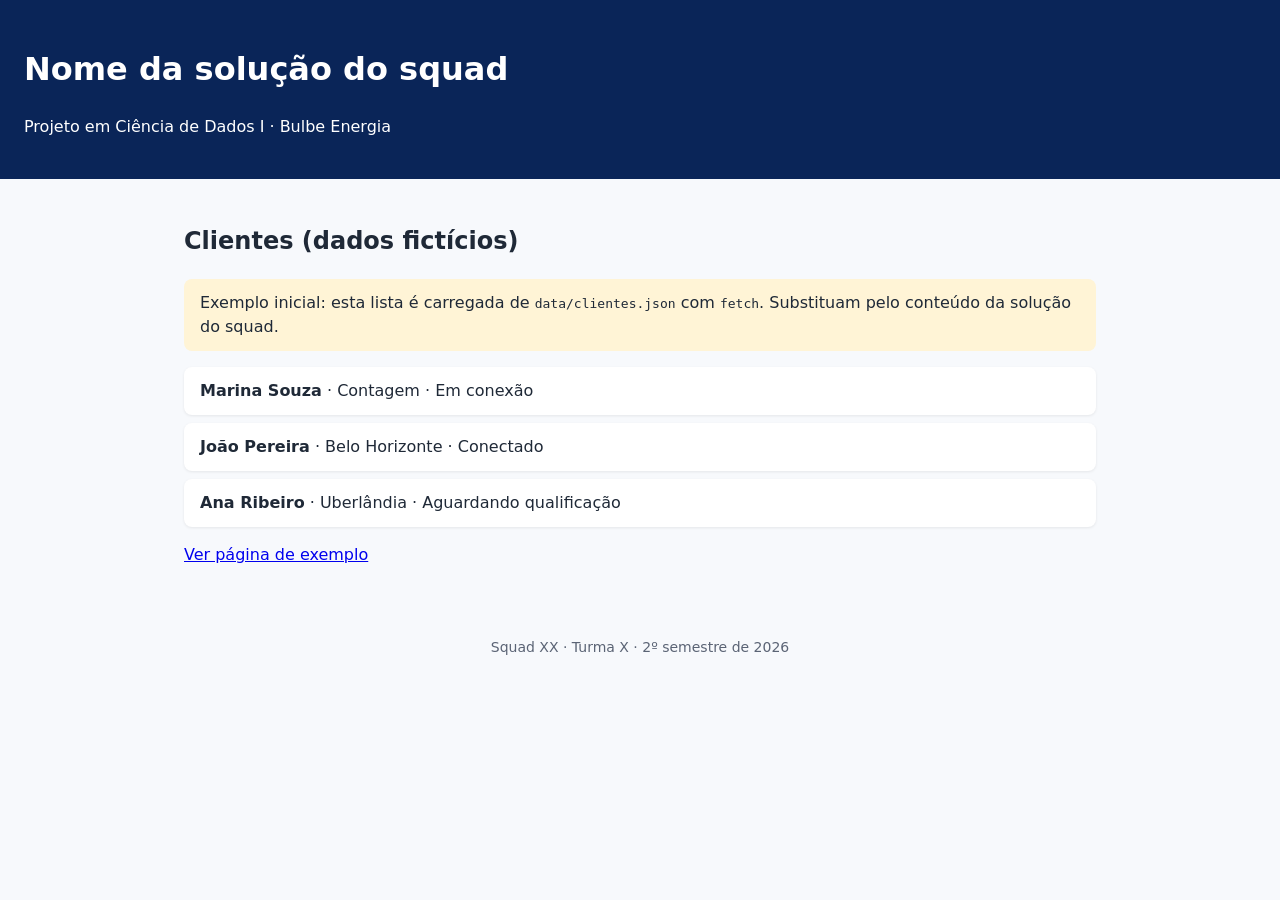
==== index.html @ f0d25772 "chore: estrutura inicial do projeto" ====
<!DOCTYPE html>
<html lang="pt-BR">
<head>
  <meta charset="UTF-8">
  <meta name="viewport" content="width=device-width, initial-scale=1.0">
  <title>Bulbe | Nome da solução do squad</title>
  <link rel="stylesheet" href="assets/css/style.css">
</head>
<body>
  <header class="topo">
    <h1>Nome da solução do squad</h1>
    <p>Projeto em Ciência de Dados I · Bulbe Energia</p>
  </header>

  <main>
    <section>
      <h2>Clientes (dados fictícios)</h2>
      <p class="aviso">Exemplo inicial: esta lista é carregada de <code>data/clientes.json</code> com <code>fetch</code>.
        Substituam pelo conteúdo da solução do squad.</p>
      <ul id="lista-clientes" class="lista"></ul>
      <p><a href="pages/exemplo.html">Ver página de exemplo</a></p>
    </section>
  </main>

  <footer class="rodape">
    <p>Squad XX · Turma X · 2º semestre de 2026</p>
  </footer>

  <script type="module" src="assets/js/main.js"></script>
</body>
</html>
---- assets/css/style.css ----
/* Variáveis de cor e tipografia: ajustem para a identidade da solução */
:root {
  --cor-primaria: #0a2558;
  --cor-destaque: #f2ae00;
  --cor-fundo: #f7f9fc;
  --cor-texto: #1f2937;
  --fonte: system-ui, -apple-system, "Segoe UI", Roboto, sans-serif;
}

* { box-sizing: border-box; }

body {
  margin: 0;
  font-family: var(--fonte);
  color: var(--cor-texto);
  background: var(--cor-fundo);
  line-height: 1.5;
}

.topo {
  background: var(--cor-primaria);
  color: #fff;
  padding: 1.5rem;
}
.topo a { color: var(--cor-destaque); }

main {
  max-width: 960px;
  margin: 0 auto;
  padding: 1.5rem;
}

.aviso {
  background: #fff4d6;
  padding: 0.75rem 1rem;
  border-radius: 8px;
}

.lista { list-style: none; padding: 0; }
.lista li {
  background: #fff;
  margin-bottom: 0.5rem;
  padding: 0.75rem 1rem;
  border-radius: 8px;
  box-shadow: 0 1px 3px rgba(0, 0, 0, 0.08);
}

.rodape {
  text-align: center;
  padding: 1rem;
  color: #5b6475;
  font-size: 0.875rem;
}
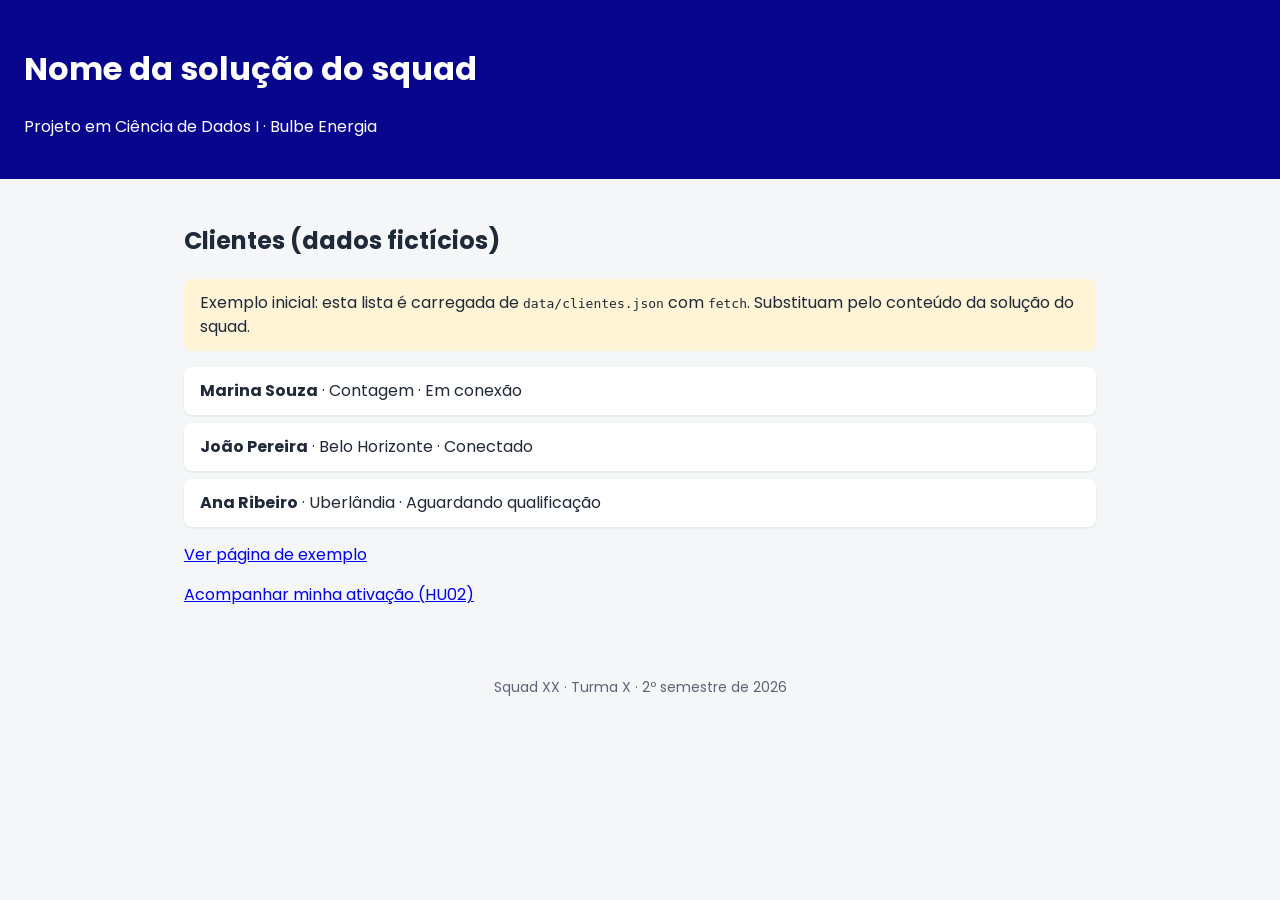
==== commit 23752b76: "Adiciona o link para o HU02" ====
--- a/index.html
+++ b/index.html
@@ -19,6 +19,12 @@
         Substituam pelo conteúdo da solução do squad.</p>
       <ul id="lista-clientes" class="lista"></ul>
       <p><a href="pages/exemplo.html">Ver página de exemplo</a></p>
+
+      <p>
+        <a href="pages/ativacao.html">
+          Acompanhar minha ativação (HU02)
+        </a>
+      </p>
     </section>
   </main>
 
--- a/assets/css/style.css
+++ b/assets/css/style.css
@@ -1,10 +1,32 @@
+@import url("https://fonts.googleapis.com/css2?family=Poppins:wght@400;500;600;700&display=swap");
+
 /* Variáveis de cor e tipografia: ajustem para a identidade da solução */
 :root {
-  --cor-primaria: #0a2558;
-  --cor-destaque: #f2ae00;
-  --cor-fundo: #f7f9fc;
+  --cor-primaria: #08068d;
+  --cor-destaque: #f39c12;
+  --cor-fundo: #f4f6f8;
   --cor-texto: #1f2937;
-  --fonte: system-ui, -apple-system, "Segoe UI", Roboto, sans-serif;
+  --fonte: "Poppins", system-ui, -apple-system, "Segoe UI", Roboto, sans-serif;
+
+  /* Tokens do protótipo (Figma, wireframes da Sprint Review I) */
+  --cor-primaria-hover: #1a18a8;
+  --cor-texto-suave: #5b6577;
+  --cor-texto-apagado: #94a3b8;
+  --cor-borda: #e1e6ea;
+  --cor-cinza-barra: #a4b3c1;
+  --cor-cinza-claro: #e9edf1;
+  --cor-lilas: #eeeefb;
+  --cor-lilas-borda: #d9d8fa;
+  --cor-lilas-fundo: #f8f8ff;
+  --cor-sucesso: #1e9e5a;
+  --cor-sucesso-fundo: #f0fcf5;
+  --cor-sucesso-borda: #a9e8c6;
+  --cor-alerta-fundo: #fff4e6;
+  --cor-alerta-texto: #7a4a00;
+  --cor-erro: #c62828;
+  --raio: 12px;
+  --largura-app: 420px;
+  --altura-nav: 72px;
 }
 
 * { box-sizing: border-box; }
@@ -51,3 +73,382 @@
   color: #5b6475;
   font-size: 0.875rem;
 }
+
+/* ==========================================================
+   Componentes do app (usados por todas as telas das HUs)
+   ========================================================== */
+
+[hidden] { display: none !important; }
+
+.app {
+  background: #fff;
+  padding-bottom: var(--altura-nav);
+}
+
+/* Cada tela ocupa a altura toda até a navegação; o conteúdo estica e
+   empurra as .acoes-fixas para o fim, como nos wireframes */
+.tela {
+  display: flex;
+  flex-direction: column;
+  max-width: var(--largura-app);
+  min-height: calc(100vh - var(--altura-nav));
+  margin: 0 auto;
+}
+
+/* Ícones em SVG de linha */
+.icone {
+  width: 20px;
+  height: 20px;
+  flex-shrink: 0;
+  fill: none;
+  stroke: currentColor;
+  stroke-width: 2;
+  stroke-linecap: round;
+  stroke-linejoin: round;
+}
+
+/* Logo em texto (não há imagem oficial no repositório) */
+.logo {
+  display: inline-flex;
+  align-items: center;
+  gap: 0.2rem;
+  font-size: 1.75rem;
+  font-weight: 600;
+  letter-spacing: -0.04em;
+  line-height: 1;
+  color: var(--cor-primaria);
+  text-decoration: none;
+}
+.logo-pequeno { font-size: 1.25rem; }
+.logo-tracos {
+  width: 0.4em;
+  height: 0.45em;
+  background: linear-gradient(
+    to bottom,
+    #2ecc71 0 22%, transparent 22% 39%,
+    #2f6fed 39% 61%, transparent 61% 78%,
+    #f39c12 78% 100%
+  );
+  transform: skewY(-20deg);
+}
+
+/* Topo escuro das telas iniciais (menu, logo, notificação, avatar) */
+.app-topo-escuro {
+  display: flex;
+  align-items: center;
+  justify-content: space-between;
+  padding: 1rem 1.25rem 2.25rem;
+  background: var(--cor-primaria);
+  color: #fff;
+}
+.app-topo-escuro .logo { color: #fff; }
+
+.app-topo-acoes {
+  display: flex;
+  align-items: center;
+  gap: 1rem;
+}
+
+.botao-icone {
+  display: grid;
+  place-items: center;
+  width: 36px;
+  height: 36px;
+  padding: 0;
+  border: 0;
+  border-radius: 50%;
+  background: none;
+  color: inherit;
+  cursor: pointer;
+}
+.botao-icone .icone { width: 22px; height: 22px; }
+
+.avatar {
+  display: grid;
+  place-items: center;
+  width: 32px;
+  height: 32px;
+  border-radius: 50%;
+  background: #fff;
+  color: var(--cor-primaria);
+  font-size: 0.75rem;
+  font-weight: 700;
+}
+
+/* Topo claro das telas internas (voltar, título, logo) */
+.app-topo {
+  display: flex;
+  align-items: center;
+  gap: 0.5rem;
+  min-height: 56px;
+  padding: 0.5rem 1.25rem;
+  border-bottom: 1px solid var(--cor-borda);
+  background: #fff;
+}
+.app-topo-titulo {
+  flex: 1;
+  margin: 0;
+  font-size: 1rem;
+  font-weight: 600;
+  color: var(--cor-primaria);
+}
+.app-topo .botao-icone {
+  margin-left: -0.5rem;
+  color: var(--cor-primaria);
+}
+
+/* Conteúdo */
+.app-conteudo {
+  display: flex;
+  flex: 1;
+  flex-direction: column;
+  max-width: none;
+  margin: 0; /* anula o "main { margin: 0 auto }" acima, que encolheria o conteúdo */
+  padding: 1.5rem 1.25rem;
+  background: #fff;
+}
+
+/* Conteúdo cinza que "sobe" sobre o topo escuro */
+.app-conteudo-painel {
+  position: relative;
+  margin-top: -1.25rem;
+  border-radius: 20px 20px 0 0;
+  background: var(--cor-fundo);
+}
+
+.titulo {
+  margin: 0 0 0.25rem;
+  font-size: 1.375rem;
+  font-weight: 600;
+  line-height: 1.3;
+  color: var(--cor-primaria);
+}
+
+.subtitulo {
+  margin: 0 0 1.25rem;
+  font-size: 0.875rem;
+  color: var(--cor-texto-suave);
+}
+
+.secao-titulo {
+  margin: 0 0 0.75rem;
+  font-size: 1rem;
+  font-weight: 600;
+  color: var(--cor-primaria);
+}
+
+/* Cards */
+.card {
+  margin-bottom: 0.75rem;
+  padding: 0.875rem 1rem;
+  border: 1px solid var(--cor-borda);
+  border-radius: var(--raio);
+  background: #fff;
+}
+
+.card-com-icone {
+  display: flex;
+  align-items: flex-start;
+  gap: 0.875rem;
+}
+
+.icone-circulo {
+  display: grid;
+  place-items: center;
+  width: 36px;
+  height: 36px;
+  flex-shrink: 0;
+  border-radius: 50%;
+  background: var(--cor-lilas);
+  color: var(--cor-primaria);
+}
+.icone-circulo .icone { width: 18px; height: 18px; }
+.icone-circulo-verde {
+  background: var(--cor-sucesso-fundo);
+  color: var(--cor-sucesso);
+}
+
+.card-titulo {
+  margin: 0;
+  font-size: 0.875rem;
+  font-weight: 600;
+  color: var(--cor-primaria);
+}
+.card-texto {
+  margin: 0;
+  font-size: 0.8125rem;
+  color: var(--cor-texto-suave);
+}
+
+/* Caixa de alerta (laranja) */
+.alerta {
+  display: flex;
+  align-items: flex-start;
+  gap: 0.625rem;
+  margin: 0.75rem 0;
+  padding: 0.75rem 1rem;
+  border-radius: var(--raio);
+  background: var(--cor-alerta-fundo);
+  color: var(--cor-alerta-texto);
+  font-size: 0.8125rem;
+}
+.alerta .icone { width: 18px; height: 18px; margin-top: 1px; }
+.alerta p { margin: 0; }
+
+/* Caixa de sucesso (verde) */
+.caixa-sucesso {
+  margin: 0.75rem 0;
+  padding: 1rem;
+  border: 1px solid var(--cor-sucesso-borda);
+  border-radius: var(--raio);
+  background: var(--cor-sucesso-fundo);
+  color: var(--cor-sucesso);
+}
+
+.nota {
+  margin: 0.5rem 0 0;
+  font-size: 0.75rem;
+  text-align: center;
+  color: var(--cor-texto-apagado);
+}
+
+/* Bloco "Ainda com dúvida?" + botão de atendimento */
+.ajuda {
+  display: flex;
+  align-items: center;
+  justify-content: space-between;
+  gap: 1rem;
+  margin: 1rem 0;
+  padding: 0.75rem 0.75rem 0.75rem 1rem;
+  border: 1px solid var(--cor-borda);
+  border-radius: var(--raio);
+  font-size: 0.875rem;
+  color: var(--cor-texto-apagado);
+}
+.ajuda p { margin: 0; }
+
+.botao-atendimento {
+  display: inline-flex;
+  align-items: center;
+  gap: 0.375rem;
+  padding: 0.5rem 0.875rem;
+  border: 1px solid var(--cor-borda);
+  border-radius: 10px;
+  background: #fff;
+  color: var(--cor-texto-suave);
+  font: inherit;
+  font-weight: 500;
+  text-decoration: none;
+}
+.botao-atendimento .icone { color: #25d366; }
+.botao-atendimento:hover { background: var(--cor-fundo); }
+
+/* Botões */
+.botao {
+  display: flex;
+  align-items: center;
+  justify-content: center;
+  gap: 0.5rem;
+  width: 100%;
+  padding: 0.875rem 1rem;
+  border: 1px solid transparent;
+  border-radius: var(--raio);
+  font: inherit;
+  font-weight: 500;
+  text-decoration: none;
+  cursor: pointer;
+}
+.botao + .botao { margin-top: 0.625rem; }
+.botao .icone { width: 18px; height: 18px; }
+
+.botao-primario {
+  background: var(--cor-primaria);
+  color: #fff;
+}
+.botao-primario:hover { background: var(--cor-primaria-hover); }
+
+.botao-secundario {
+  background: #fff;
+  border-color: var(--cor-borda);
+  color: var(--cor-primaria);
+}
+.botao-secundario:hover { background: var(--cor-fundo); }
+
+.botao:focus-visible,
+.botao-icone:focus-visible,
+.botao-atendimento:focus-visible,
+.nav-item:focus-visible {
+  outline: 3px solid var(--cor-destaque);
+  outline-offset: 2px;
+}
+
+/* Ações presas no rodapé da tela, logo acima da navegação */
+.acoes-fixas {
+  position: sticky;
+  bottom: var(--altura-nav);
+  margin: auto -1.25rem -1.5rem;
+  padding: 1rem 1.25rem;
+  background: inherit;
+}
+
+.erro {
+  margin: 0.375rem 0 0;
+  font-size: 0.8125rem;
+  font-weight: 500;
+  color: var(--cor-erro);
+}
+
+/* Navegação inferior fixa */
+.nav-inferior {
+  position: fixed;
+  left: 0;
+  right: 0;
+  bottom: 0;
+  display: flex;
+  justify-content: center;
+  height: var(--altura-nav);
+  border-top: 1px solid var(--cor-borda);
+  background: #fff;
+}
+
+.nav-item {
+  position: relative;
+  display: flex;
+  flex-direction: column;
+  align-items: center;
+  justify-content: center;
+  gap: 0.125rem;
+  flex: 0 1 calc(var(--largura-app) / 4);
+  font-size: 0.75rem;
+  color: var(--cor-texto-apagado);
+  text-decoration: none;
+}
+.nav-item .icone { width: 22px; height: 22px; }
+.nav-item.ativo {
+  color: var(--cor-primaria);
+  font-weight: 600;
+}
+.nav-item.ativo::before {
+  content: "";
+  position: absolute;
+  top: -1px;
+  left: 50%;
+  width: 56px;
+  height: 3px;
+  border-radius: 0 0 3px 3px;
+  background: var(--cor-primaria);
+  transform: translateX(-50%);
+}
+
+/* Texto só para leitores de tela */
+.sr-only {
+  position: absolute;
+  width: 1px;
+  height: 1px;
+  padding: 0;
+  margin: -1px;
+  overflow: hidden;
+  clip: rect(0, 0, 0, 0);
+  white-space: nowrap;
+  border: 0;
+}
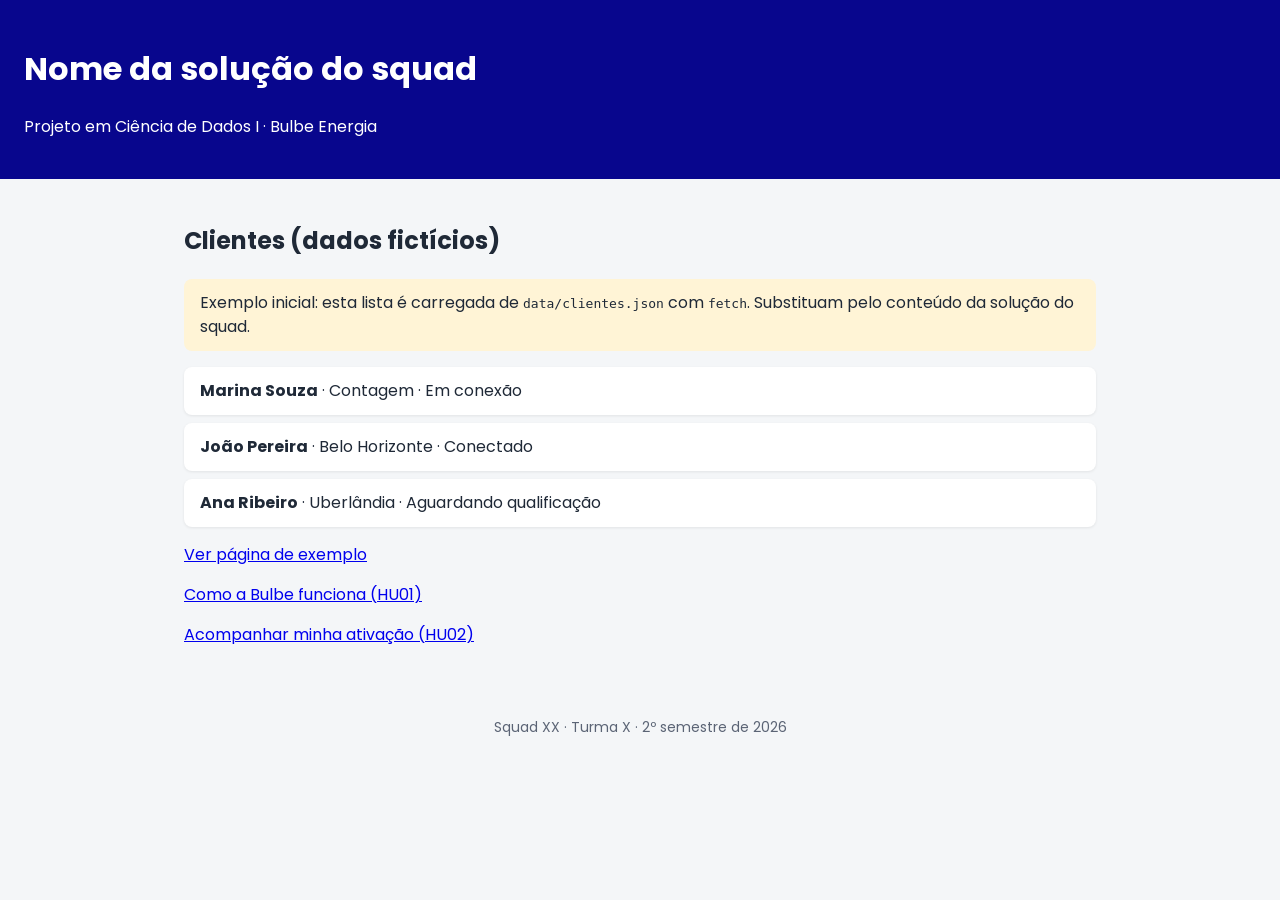
==== commit 0f7a657a: "feat: adiciona navegação e confirmação das telas da HU01 Co-Authored-By: Claude Opus 5.5 <noreply@an" ====
--- a/index.html
+++ b/index.html
@@ -21,6 +21,12 @@
       <p><a href="pages/exemplo.html">Ver página de exemplo</a></p>
 
       <p>
+        <a href="pages/como-funciona.html">
+          Como a Bulbe funciona (HU01)
+        </a>
+      </p>
+
+      <p>
         <a href="pages/ativacao.html">
           Acompanhar minha ativação (HU02)
         </a>
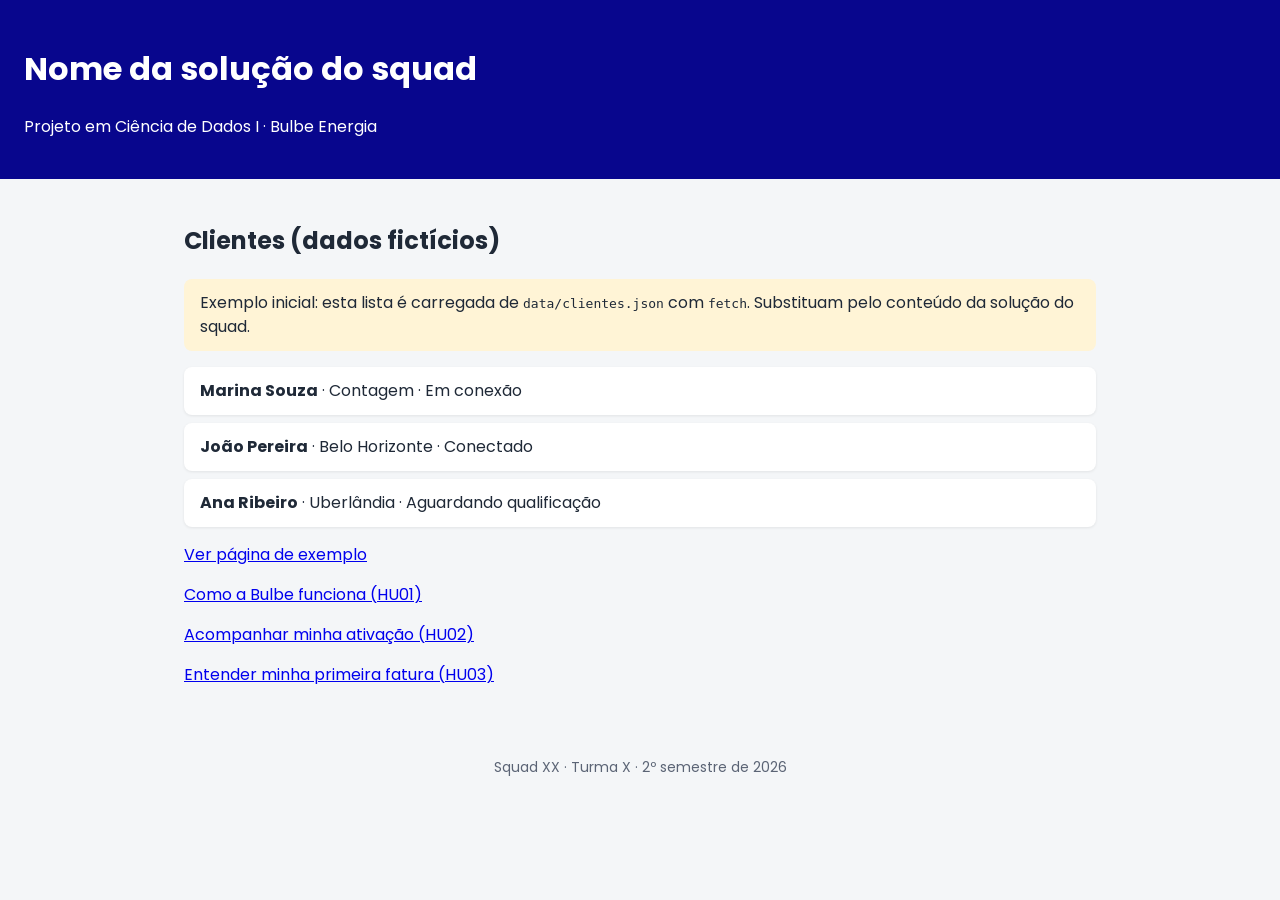
==== commit 8bcb25c9: "feat: adiciona link da HU03 na página inicial" ====
--- a/index.html
+++ b/index.html
@@ -31,6 +31,12 @@
           Acompanhar minha ativação (HU02)
         </a>
       </p>
+
+      <p>
+        <a href="pages/primeira-fatura.html">
+          Entender minha primeira fatura (HU03)
+        </a>
+      </p>
     </section>
   </main>
 
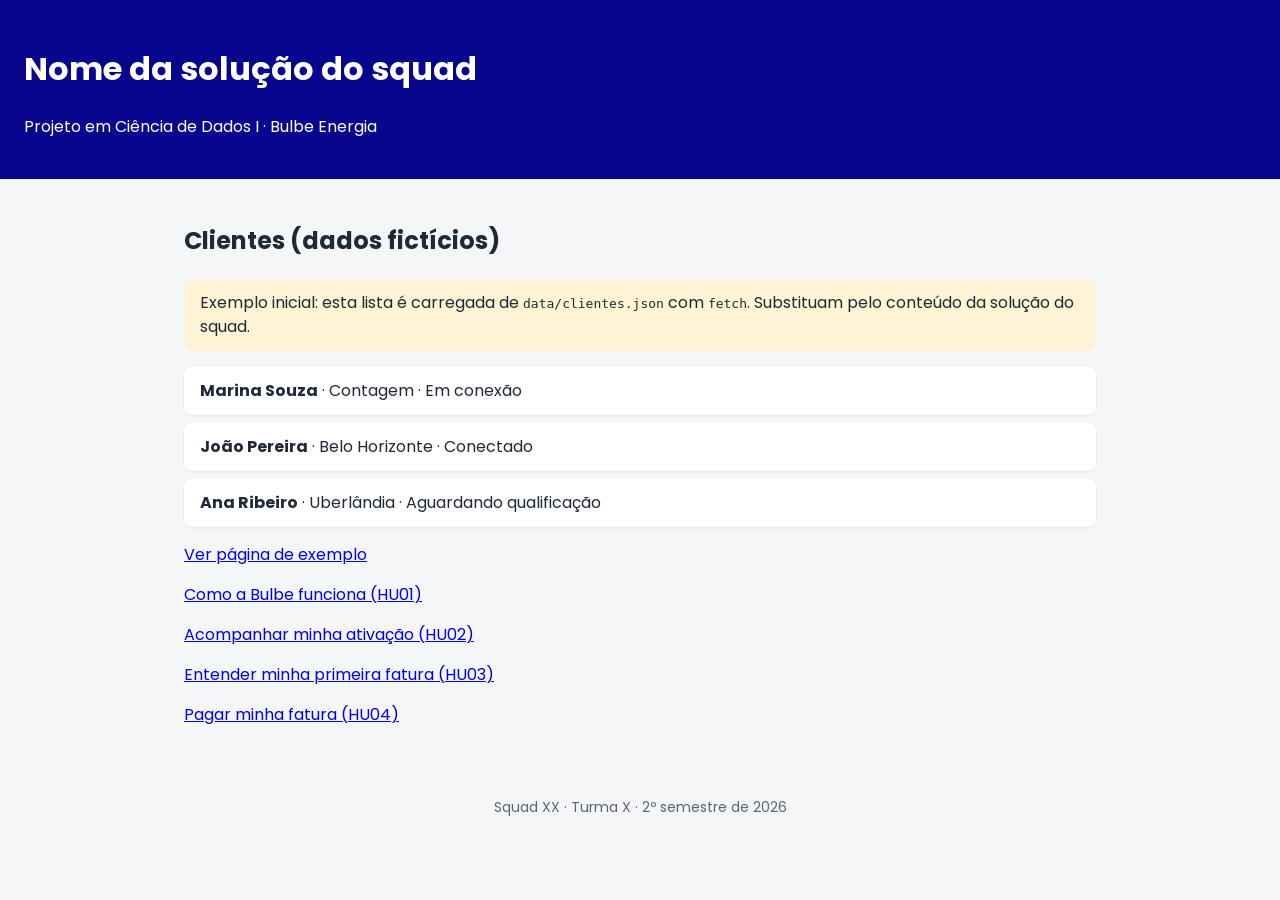
==== commit feedca9e: "feat: implementa HU04 - pagamento da fatura" ====
--- a/index.html
+++ b/index.html
@@ -37,6 +37,13 @@
           Entender minha primeira fatura (HU03)
         </a>
       </p>
+
+      <p>
+        <a href="pages/pagamento.html">
+          Pagar minha fatura (HU04)
+        </a>
+      </p>
+
     </section>
   </main>
 
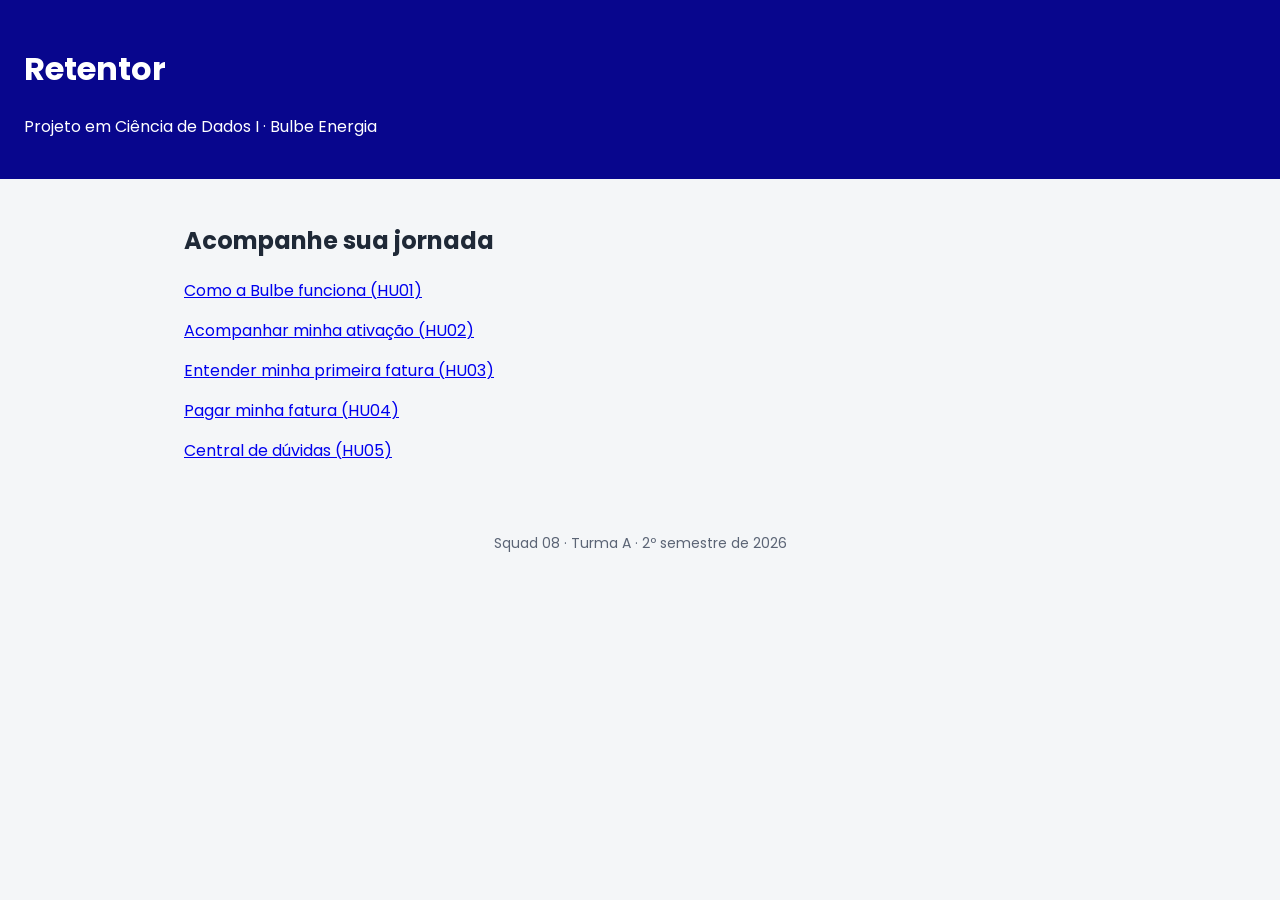
==== commit c81e069a: "Arruma o index" ====
--- a/index.html
+++ b/index.html
@@ -3,22 +3,18 @@
 <head>
   <meta charset="UTF-8">
   <meta name="viewport" content="width=device-width, initial-scale=1.0">
-  <title>Bulbe | Nome da solução do squad</title>
+  <title>Bulbe | Retentor</title>
   <link rel="stylesheet" href="assets/css/style.css">
 </head>
 <body>
   <header class="topo">
-    <h1>Nome da solução do squad</h1>
+    <h1>Retentor</h1>
     <p>Projeto em Ciência de Dados I · Bulbe Energia</p>
   </header>
 
   <main>
     <section>
-      <h2>Clientes (dados fictícios)</h2>
-      <p class="aviso">Exemplo inicial: esta lista é carregada de <code>data/clientes.json</code> com <code>fetch</code>.
-        Substituam pelo conteúdo da solução do squad.</p>
-      <ul id="lista-clientes" class="lista"></ul>
-      <p><a href="pages/exemplo.html">Ver página de exemplo</a></p>
+      <h2>Acompanhe sua jornada</h2>
 
       <p>
         <a href="pages/como-funciona.html">
@@ -44,13 +40,18 @@
         </a>
       </p>
 
+      <p>
+        <a href="pages/hu05.html">
+          Central de dúvidas (HU05)
+        </a>
+      </p>
+
     </section>
   </main>
 
   <footer class="rodape">
-    <p>Squad XX · Turma X · 2º semestre de 2026</p>
+    <p>Squad 08 · Turma A · 2º semestre de 2026</p>
   </footer>
 
-  <script type="module" src="assets/js/main.js"></script>
 </body>
 </html>
